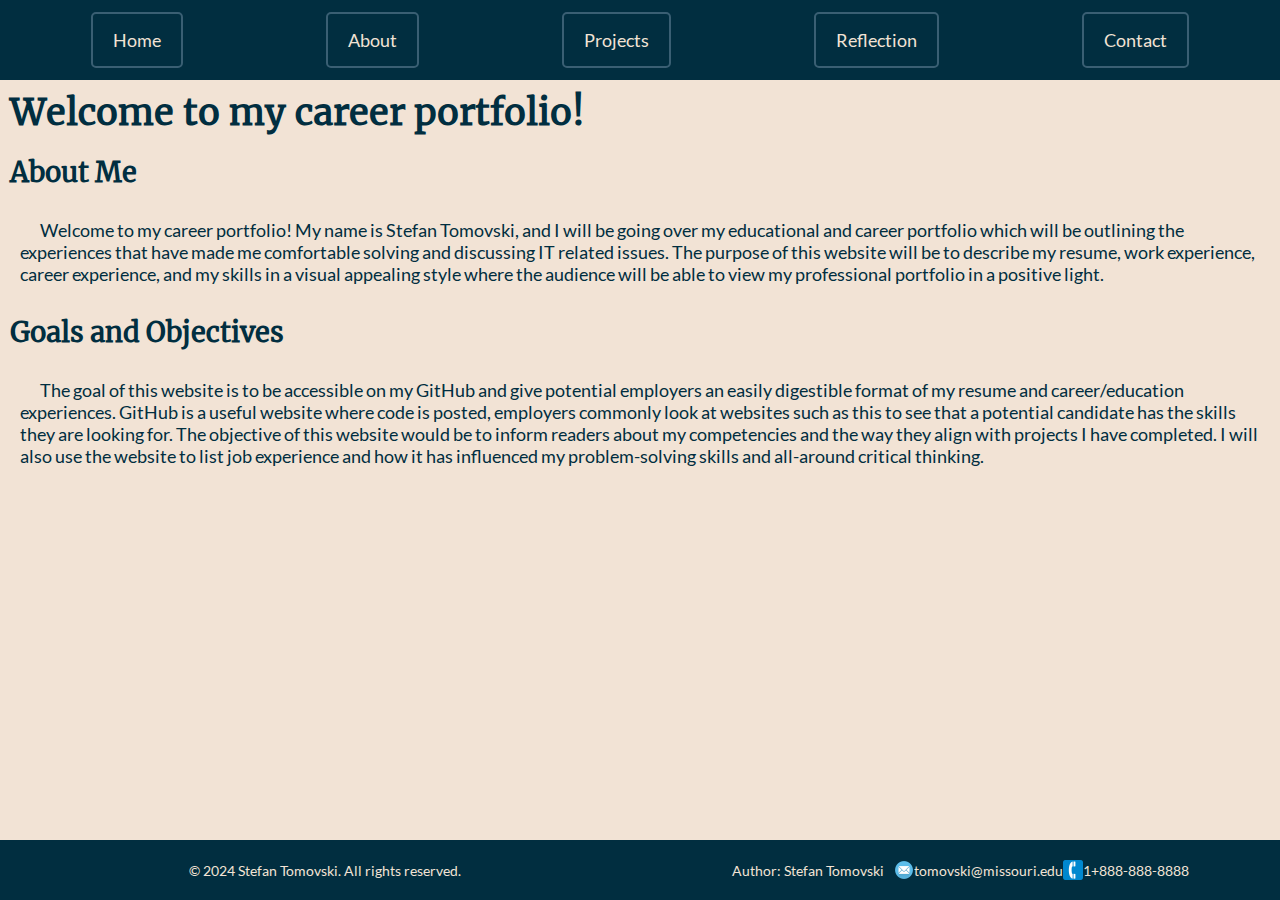
==== index.html @ 06b6467e "Added footer icons, favicon" ====
<!DOCTYPE html>

<html lang="en-US">

    <head>
        <!--
Title: Project 2 - Home Page

Use: For introduction to my professional portfolio.

Author: Stefan Tomovski

School/Term: University of Missouri 2024

Developed:3/9/2024

Tested: 3/9/2024
-->
        <link rel="stylesheet" href="style.css">
        <link rel="stylesheet" href="nav.css">
        <link rel="icon" href="favicon.png" type="image/png">
        <meta charset="utf-8">
        <meta name="viewport" content="width=device-width, initial-scale=1.0">
        <title>Home Page - Stefan's Career Portfolio</title>
    </head>


        <nav>
            <div class="hamburger">&#9776;</div>
            <ul>
                <li><a href="index.html">Home</a></li>
                <li><a href="about.html">About</a></li>
                <li class="dropdown">
                    <a href="projects.html">Projects</a>
                    <ul class="dropdowncontent">
                        <li><a href="#">Link 1</a></li>
                        <li><a href="#">Link 2</a></li>
                        <li><a href="#">Link 3</a></li>
                    </ul>
                </li>
                <li><a href="reflection.html">Reflection</a></li>
                <li><a href="contact.html">Contact</a></li>
            </ul>
        </nav>


            <h1>    Welcome to my career portfolio!</h1>


    <body>

        <div class="content-wrap">
        <h2>About Me</h2>

        <p>        Welcome to my career portfolio! My name is Stefan Tomovski, and I will be going over my
        educational and career portfolio which will be outlining the experiences that have made me
        comfortable solving and discussing IT related issues. The purpose of this website will be to describe my
        resume, work experience, career experience, and my skills in a visual appealing style where the
        audience will be able to view my professional portfolio in a positive light.</p>
        
        <h2> Goals and Objectives</h2>

        <p>    The goal of this website is to be accessible on my GitHub and give potential employers an easily digestible format of my resume and
        career/education experiences. GitHub is a useful website where code is posted, employers commonly
        look at websites such as this to see that a potential candidate has the skills they are looking for. The
        objective of this website would be to inform readers about my competencies and the way they align with
        projects I have completed. I will also use the website to list job experience and how it has influenced my
        problem-solving skills and all-around critical thinking.</p>

    </body>
    </div>
    <footer>
        <div class="footer-left">&copy; 2024 Stefan Tomovski. All rights reserved.</div>
        <div class="footer-contact">
            <div>Author: Stefan Tomovski</div>
            <img src="email-icon.png" alt="Email Icon" style="width:20px; height:auto;">
            <a href="mailto:tomovski@missouri.edu"> tomovski@missouri.edu</a>
            <img src="phone-icon.png" alt="Phone Icon" style="width:20px; height:auto;">
            <span> 1+888-888-8888</span> 
        </div>
    </footer>


</html>
---- style.css ----
/* FONTS */
@font-face {
  font-family: 'Lato';
  src: url('Lato-Regular.ttf') format('truetype'); 
}
/* Media Print */
@media print {
  html{
    margin: 1in;
  }
  body {
      font-family: 'Lato', serif;
      color: black; 
      margin: 1in;
  }
  h1, h2, h3, h4, h5, h6 {
      font-family: 'Merriweather'; 
      color: black; 
      margin: 1in;
  }
  header {
    font-family: 'Merriweather';
    color: black; 
    margin: 1in;
  }
  .navbar,nav, nav a, nav, li,nav ul li, img,.headercenter {
      display: none;
      color: black; 
  }
  nav{
    color: black; 
  }
  p {
      color: black; 
      margin: 1in;
  }
  ul, ol {
      color: black; 
  }
  blockquote {
      color: black; 
      margin: 1in;
  }
  footer {
      color: black; 
  }
  }

/* FONTS */
@font-face {
  font-family: 'Merriweather';
  src: url('Merriweather-Regular.ttf') format('truetype'); 
}
body {
  font-family: 'Lato', sans-serif;
}
header ,h1, h2,h3 {
  font-family: 'Merriweather', sans-serif;
}

/* HEADER */
header h1 {
  font-size: 36px; 
}
.headercenter {
  text-align: center;
  bottom: 0;
}
  h2 {
    padding: 10px;
}
  h1 {
    padding: 10px;
}
  h3 {
    text-align: center;
}

/* PARAGRAPH */
p:first-child {
    text-indent: 0;
}
p:first-child::first-letter {
  font-size: 200%;
  font-weight: bold;
}
p {
  text-indent: 20px;
  padding: 20px;
}

/* IMAGE */
img {
  width: 300px;
  height: auto;
}
.imgresize {
  width: 30%;
  height: auto;
  margin-left: 50px;
}
.imgshadow {
  box-shadow: 10px 10px 10px rgba(0, 0, 0, 0.5);
}

/* RESUME */
.resume-link {
    display: inline-block;
    background-color: #024959; 
    padding: 10px 20px;
    border: 1px solid #000000; 
    margin: 10px;
    color: black; 
    margin-top: auto;
    text-align: center;
    margin-top: 50px;
}

.author {
    text-transform: none;
}

/* MEDIA */

@media (max-width: 768px) {
  .container {
      flex-direction: column;
  }
  header, .header {
      font-size: 18px; 
    }
  img {
        max-width: 100%; 
        height: auto;
    }
  p, blockquote, ul, ol {
      padding: 0 10px; 
    }
  footer, .footer {
      font-size: 14px;
    }
}

@media (max-width: 320px) {
  #container {
    width:320px;
}
}
.flex-container {
  display: flex;
  align-items: center;
}
.flex-container img{
  margin: 10px;
  width: 30%;
  height: auto;
  margin-left: 50px;
}
body {
  margin: 0;
  padding: 0;
  background-color: #F2E3D5;
  color: #012E40;
}
a, a:link, a:visited, a:hover, a:active {
  color: #F2E3D5; 
  text-decoration: none; 
}
header h1, main h2 {
  color: #024959; 
}
main {
  width: 100%; 
  margin-left: auto;
  margin-right: auto;
}
.main-content {
  padding-bottom: 100px;
}
html, body {
  height: 100%;
  margin: 0;
  margin-top: auto;
  overflow-y: auto;
  bottom: 0;
  overflow: auto;
}
@media (min-width: 768px) { /* Tablet */
  .container {
    flex-direction: row;
    justify-content: space-between;
  }
}

/* Mobile */
@media (max-width: 390px) {
  body {
    font-size: 14px;
  }
  img {
    width: 100%;
  }
}

/* Tablet */
@media (min-width: 768px) and (max-width: 991px) {
  body {
    font-size: 16px;
  }
  img {
    width: 80%;
  }
}
/* Desktop */
@media (min-width: 768px) {
  body {
    font-size: 18px;
  }
  img {
    width: 60%;
  }
}

/* General Styles */
html, body {
  height: 100%;
  margin: 0;
  box-sizing: border-box;
}

body {
  display: flex;
  flex-direction: column;
  min-height: 100vh;
}

/* Footer Styles */
footer {
  display: flex;
  justify-content: space-between; /* Adjust alignment for three sections */
  align-items: center;
  padding: 10px;
  background-color: #012E40;
  color: #F2E3D5; 
  font-size: 0.9rem;
  position: absolute;
  left: 0;
  bottom: 0;
  width: 100%;
  height: 60px;
}

.footer-left, .footer-center, .footer-contact {
  flex: 1; /* Allows equal space distribution, can adjust as needed */
  display: flex;
  justify-content: center; /* Center content, adjust as needed */
  align-items: center;
}

.footer-contact div {
  margin: 0 10px; /* Adds horizontal spacing between contact info items */
}
---- nav.css ----
* {
    margin: 0;
    padding: 0;
    box-sizing: border-box;
}

nav {
    display: flex;
    justify-content: space-between;
    align-items: center;
    background-color: #012E40; 
    padding: 12px 20px;
    width: 100%;
}

nav ul {
    list-style: none;
    display: flex;
    width: 100%;
    justify-content: space-around; 
}

nav ul li {
    position: relative;
    border: 2px solid #3A5F73; 
    border-radius: 5px; 
}

nav a {
    display: block;
    padding: 15px 20px;
    color: #F2E3D5;
    text-decoration: none;
    transition: background 0.3s ease;
}

nav a:hover,
.dropdown:hover .dropbtn {
    background-color: #3A5F73;
}

.dropdowncontent {
    display: none;
    position: absolute;
    background-color: #012E40;
    min-width: 160px;
    box-shadow: 0px 8px 16px 0px rgba(0,0,0,0.2);
    z-index: 1;
}

.dropdowncontent a {
    color: #F2E3D5;
    padding: 12px 16px;
    text-decoration: none;
    display: block;
    text-align: left;
}

.dropdowncontent a:hover {
    background-color: #3A5F73;
}

.dropdown:hover .dropdowncontent {
    display: block;
}

/* Hamburger Menu */
.hamburger {
    display: none;
    cursor: pointer;
}

@media screen and (max-width: 768px) {
    .hamburger {
        display: block;
    }

    nav ul {
        flex-direction: column;
        display: none;
    }

    nav ul li {
        text-align: center;
        border: none;
    }

    .dropdowncontent {
        position: relative;
    }

    nav.active ul {
        display: flex;
    }
}
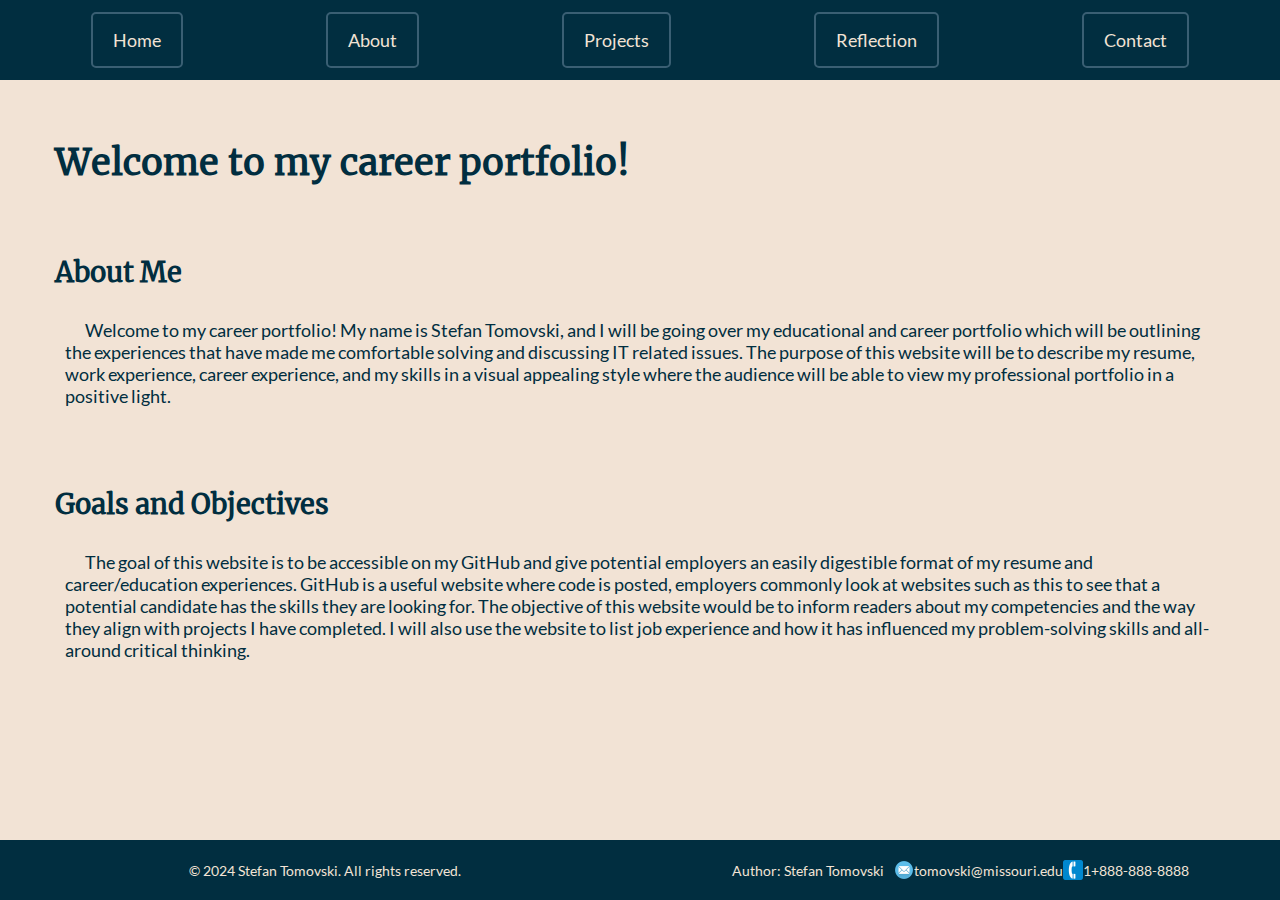
==== commit ef784e85: "Validated" ====
--- a/index.html
+++ b/index.html
@@ -47,7 +47,6 @@
             <h1>    Welcome to my career portfolio!</h1>
 
 
-    <body>
 
         <div class="content-wrap">
         <h2>About Me</h2>
@@ -67,7 +66,6 @@
         projects I have completed. I will also use the website to list job experience and how it has influenced my
         problem-solving skills and all-around critical thinking.</p>
 
-    </body>
     </div>
     <footer>
         <div class="footer-left">&copy; 2024 Stefan Tomovski. All rights reserved.</div>
--- a/style.css
+++ b/style.css
@@ -1,8 +1,13 @@
-/* FONTS */
 @font-face {
   font-family: 'Lato';
   src: url('Lato-Regular.ttf') format('truetype'); 
 }
+
+@font-face {
+  font-family: 'Merriweather';
+  src: url('Merriweather-Regular.ttf') format('truetype'); 
+}
+
 /* Media Print */
 @media print {
   html{
@@ -23,7 +28,7 @@
     color: black; 
     margin: 1in;
   }
-  .navbar,nav, nav a, nav, li,nav ul li, img,.headercenter {
+  .navbar,nav, nav a, nav, li,nav ul li, img,.headercenter, video,source {
       display: none;
       color: black; 
   }
@@ -46,11 +51,6 @@
   }
   }
 
-/* FONTS */
-@font-face {
-  font-family: 'Merriweather';
-  src: url('Merriweather-Regular.ttf') format('truetype'); 
-}
 body {
   font-family: 'Lato', sans-serif;
 }
@@ -60,7 +60,8 @@
 
 /* HEADER */
 header h1 {
-  font-size: 36px; 
+  font-size: 36px;
+
 }
 .headercenter {
   text-align: center;
@@ -68,12 +69,21 @@
 }
   h2 {
     padding: 10px;
+    margin-top: 50px; 
+    margin-left:5vh;
+    margin-right:5vh;
 }
   h1 {
     padding: 10px;
+    margin-top: 50px; 
+    margin-left:5vh;
+    margin-right:5vh;
 }
   h3 {
     text-align: center;
+    margin-left:5vh;
+    margin-right:5vh;
+    
 }
 
 /* PARAGRAPH */
@@ -87,12 +97,26 @@
 p {
   text-indent: 20px;
   padding: 20px;
-}
-
+  margin-left:5vh;
+  margin-right:5vh;
+}
+source {
+  width: 300px;
+  height: auto;
+
+}
+video {
+  width: 450px;
+  height: auto;
+  margin: 20px;
+  margin-left:5vh;
+  margin-right:5vh;
+}
 /* IMAGE */
 img {
   width: 300px;
   height: auto;
+
 }
 .imgresize {
   width: 30%;
@@ -232,12 +256,13 @@
   display: flex;
   flex-direction: column;
   min-height: 100vh;
+
 }
 
 /* Footer Styles */
 footer {
   display: flex;
-  justify-content: space-between; /* Adjust alignment for three sections */
+  justify-content: space-between; 
   align-items: center;
   padding: 10px;
   background-color: #012E40;
@@ -248,15 +273,140 @@
   bottom: 0;
   width: 100%;
   height: 60px;
+
 }
 
 .footer-left, .footer-center, .footer-contact {
-  flex: 1; /* Allows equal space distribution, can adjust as needed */
-  display: flex;
-  justify-content: center; /* Center content, adjust as needed */
+  flex: 1;
+  display: flex;
+  justify-content: center;
   align-items: center;
 }
 
 .footer-contact div {
-  margin: 0 10px; /* Adds horizontal spacing between contact info items */
+  margin: 0 10px;
+}
+.footer-contact img {
+  transition: transform 0.3s ease;
+}
+
+.footer-contact img:hover {
+  transform: scale(1.1);
+}
+
+/* CONTACT */
+.contact-info {
+  font-family: Arial, sans-serif; 
+  line-height: 1.6; 
+  color: #3A5F73; 
+  background-color: #012E40; 
+  padding-left: 75px;
+  padding-right: 50px;
+  padding-top: 30px;
+  border-radius: 8px; 
+  width: auto; 
+  max-width: 400px; 
+  margin: 0; 
+  box-shadow: 0 2px 4px rgba(0,0,0,0.1); 
+}
+
+.contact-info a {
+  color: #F2E3D5; 
+  text-decoration: none; 
+}
+
+.contact-info a:hover {
+  text-decoration: underline; 
+}
+
+.form-container {
+  display: flex;
+  justify-content: center; 
+  margin-top: 10vh;
+
+}
+/*FORM*/
+.form-row {
+  display: flex;
+  margin-bottom: 20px;
+  justify-content: space-between;
+
+}
+.form-row label {
+  flex: 1;
+  margin-right: 10px;
+}
+.form-row label:last-child {
+  margin-right: 0;
+}
+input[type="text"],
+input[type="email"],
+textarea {
+  width: 100%;
+  padding: 8px;
+  box-sizing: border-box;
+}
+
+textarea {
+  height: 100px;
+  resize: vertical;
+}
+
+button {
+  padding: 10px 20px;
+  cursor: pointer;
+  display: block;
+  margin: 0 auto;
+  color: #F2E3D5; 
+  background-color: #012E40; 
+}
+
+.projects-container {
+  display: flex;
+  flex-wrap: wrap;
+  justify-content: space-around;
+  padding: 20px 0;
+  margin-bottom: 10vh;
+}
+
+.project-item {
+  display: flex;
+  align-items: center; 
+  margin: 10px;
+  flex-basis: 100%; 
+}
+
+.project-item img {
+  width: 40%;
+  height: auto;
+  margin-right: 20px;
+}
+
+.project-item p {
+  flex: 1; 
+  text-align: justify;
+}
+
+@media (min-width: 768px) {
+  .project-item {
+      flex-basis: 48%;
+  }
+
+  .project-item {
+      flex-direction: row; 
+      align-items: center; 
+      flex-basis: 48%; 
+  }
+
+  .project-item img {
+      width: 40%; 
+      height: auto;
+      margin-right: 20px;
+      margin-bottom: 0; 
+  }
+
+  .project-item p {
+      text-align: justify;
+      padding: 0;
+  }
 }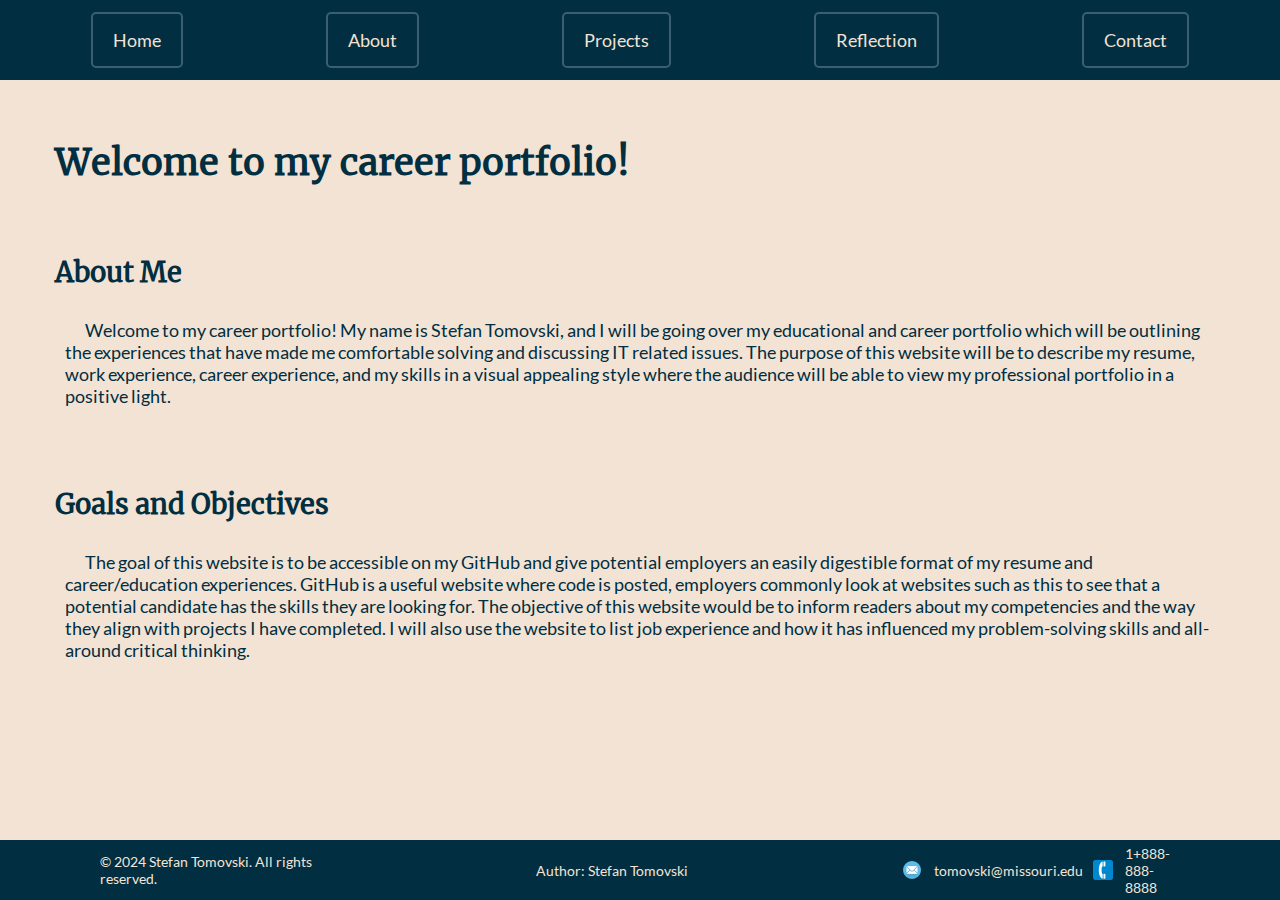
==== commit b5b47092: "Fixed Footer" ====
--- a/index.html
+++ b/index.html
@@ -69,10 +69,10 @@
     </div>
     <footer>
         <div class="footer-left">&copy; 2024 Stefan Tomovski. All rights reserved.</div>
+        <div class="footer-center">Author: Stefan Tomovski</div>
         <div class="footer-contact">
-            <div>Author: Stefan Tomovski</div>
             <img src="email-icon.png" alt="Email Icon" style="width:20px; height:auto;">
-            <a href="mailto:tomovski@missouri.edu"> tomovski@missouri.edu</a>
+            <a href="mailto:tomovski@missouri.edu">tomovski@missouri.edu</a>
             <img src="phone-icon.png" alt="Phone Icon" style="width:20px; height:auto;">
             <span> 1+888-888-8888</span> 
         </div>
--- a/style.css
+++ b/style.css
@@ -112,6 +112,12 @@
   margin-left:5vh;
   margin-right:5vh;
 }
+blockquote {
+  justify-content: center;
+  text-align:center;
+  margin-top: 10vh;
+}
+
 /* IMAGE */
 img {
   width: 300px;
@@ -262,18 +268,17 @@
 /* Footer Styles */
 footer {
   display: flex;
-  justify-content: space-between; 
+  justify-content: space-between;
   align-items: center;
   padding: 10px;
   background-color: #012E40;
-  color: #F2E3D5; 
+  color: #F2E3D5;
   font-size: 0.9rem;
   position: absolute;
   left: 0;
   bottom: 0;
   width: 100%;
   height: 60px;
-
 }
 
 .footer-left, .footer-center, .footer-contact {
@@ -281,13 +286,29 @@
   display: flex;
   justify-content: center;
   align-items: center;
-}
-
-.footer-contact div {
-  margin: 0 10px;
-}
+  margin-left: 10vh;
+  margin-right: 10vh;
+}
+
+.footer-left {
+  justify-content: flex-start;
+}
+
+.footer-center {
+  justify-content: center;
+}
+
+.footer-contact {
+  justify-content: flex-end;
+}
+
+.footer-contact div, .footer-contact a, .footer-contact span {
+  margin: 0 10px; /* Consistent spacing between contact items */
+}
+
 .footer-contact img {
   transition: transform 0.3s ease;
+  margin-right:2px;
 }
 
 .footer-contact img:hover {
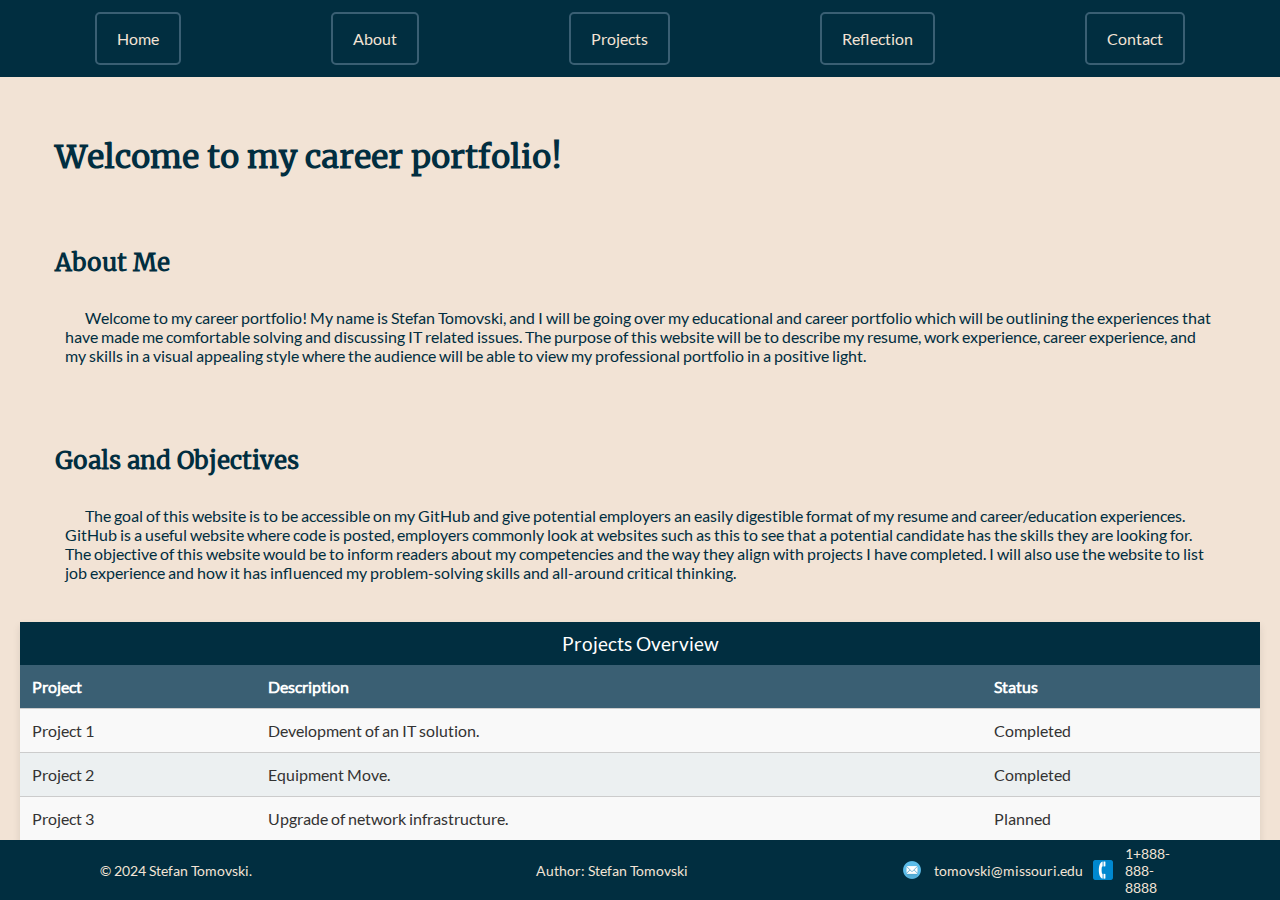
==== commit fc66689b: "Fixed Page Responsiveness, Added Table, Added Contact Form" ====
--- a/index.html
+++ b/index.html
@@ -33,9 +33,10 @@
                 <li class="dropdown">
                     <a href="projects.html">Projects</a>
                     <ul class="dropdowncontent">
-                        <li><a href="#">Link 1</a></li>
-                        <li><a href="#">Link 2</a></li>
-                        <li><a href="#">Link 3</a></li>
+                        <li><a href="#project1">Project 1</a></li>
+                        <li><a href="#project2">Project 2</a></li>
+                        <li><a href="#project3">Project 3</a></li>
+                        <li><a href="#project4">Project 4</a></li>
                     </ul>
                 </li>
                 <li><a href="reflection.html">Reflection</a></li>
@@ -48,7 +49,7 @@
 
 
 
-        <div class="content-wrap">
+
         <h2>About Me</h2>
 
         <p>        Welcome to my career portfolio! My name is Stefan Tomovski, and I will be going over my
@@ -65,10 +66,41 @@
         objective of this website would be to inform readers about my competencies and the way they align with
         projects I have completed. I will also use the website to list job experience and how it has influenced my
         problem-solving skills and all-around critical thinking.</p>
+        <div class="table-container">
+            <figure>
+                <figcaption>Projects Overview</figcaption>
+                <table>
+                    <thead>
+                        <tr>
+                            <th>Project</th>
+                            <th>Description</th>
+                            <th>Status</th>
+                        </tr>
+                    </thead>
+                    <tbody>
+                        <tr>
+                            <td>Project 1</td>
+                            <td>Development of an IT solution.</td>
+                            <td>Completed</td>
+                        </tr>
+                        <tr>
+                            <td>Project 2</td>
+                            <td>Equipment Move.</td>
+                            <td>Completed</td>
+                        </tr>
+                        <tr>
+                            <td>Project 3</td>
+                            <td>Upgrade of network infrastructure.</td>
+                            <td>Planned</td>
+                        </tr>
 
-    </div>
+                    </tbody>
+                </table>
+            </figure>
+        </div>
+
     <footer>
-        <div class="footer-left">&copy; 2024 Stefan Tomovski. All rights reserved.</div>
+        <div class="footer-left">&copy; 2024 Stefan Tomovski.</div>
         <div class="footer-center">Author: Stefan Tomovski</div>
         <div class="footer-contact">
             <img src="email-icon.png" alt="Email Icon" style="width:20px; height:auto;">
--- a/style.css
+++ b/style.css
@@ -106,7 +106,7 @@
 
 }
 video {
-  width: 450px;
+  width: 30vh;
   height: auto;
   margin: 20px;
   margin-left:5vh;
@@ -169,13 +169,66 @@
   footer, .footer {
       font-size: 14px;
     }
+    .headshot, video {
+      width: 60%;
+      max-height: 100px;
+  }
+  .contact-info {
+    width: 50%; 
+  }
+ .footer-contact {
+    flex-direction: column;
+    align-items: start;  
+    text-align: left;    
+    margin-bottom: 10px; 
+}
+
+.footer-contact img, .footer-contact a, .footer-contact span {
+    margin-right: 0;   
+    margin-bottom: 5px;    
+}
+
+.footer-contact {
+    align-items: center;   
+}
+.footer-contact img{
+  display:none;
+}
+
+    
 }
 
 @media (max-width: 320px) {
   #container {
     width:320px;
-}
-}
+  }
+  .headshot, video {
+      width: 90%; 
+      max-height: 100px; 
+  }
+  .contact-info {
+    width: 50%; 
+  }
+  .footer-left, .footer-center, .footer-contact {
+    flex-direction: column;
+    text-align: left;     
+    margin-bottom: 10px;   
+}
+.footer-contact img{
+  display:none;
+}
+
+.footer-contact img, .footer-contact a, .footer-contact span {
+    margin-right: 0;       
+
+}
+
+.footer-contact {
+    align-items: center;   
+}
+
+}
+
 .flex-container {
   display: flex;
   align-items: center;
@@ -215,13 +268,16 @@
   bottom: 0;
   overflow: auto;
 }
+
 @media (min-width: 768px) { /* Tablet */
   .container {
     flex-direction: row;
     justify-content: space-between;
   }
 }
-
+html {
+  scroll-behavior: smooth;
+}
 /* Mobile */
 @media (max-width: 390px) {
   body {
@@ -230,32 +286,38 @@
   img {
     width: 100%;
   }
-}
-
-/* Tablet */
-@media (min-width: 768px) and (max-width: 991px) {
-  body {
-    font-size: 16px;
-  }
-  img {
-    width: 80%;
-  }
-}
-/* Desktop */
-@media (min-width: 768px) {
-  body {
-    font-size: 18px;
-  }
-  img {
-    width: 60%;
-  }
-}
+
+  footer {
+    flex-direction: column; 
+    text-align: center; 
+    font-size: 12;
+    width: 100%; 
+    height: auto;
+  }
+
+  .footer-left, .footer-center, .footer-contact {
+    flex: none; 
+    width: 100%; 
+    height: auto;
+
+  }
+  .main-content{
+    margin-bottom: 10vh;
+  }
+  
+
+}
+
+
+
 
 /* General Styles */
 html, body {
   height: 100%;
   margin: 0;
   box-sizing: border-box;
+  overflow-y: auto;
+  overflow-x: auto;
 }
 
 body {
@@ -303,7 +365,7 @@
 }
 
 .footer-contact div, .footer-contact a, .footer-contact span {
-  margin: 0 10px; /* Consistent spacing between contact items */
+  margin: 0 10px; 
 }
 
 .footer-contact img {
@@ -342,35 +404,47 @@
 
 .form-container {
   display: flex;
-  justify-content: center; 
-  margin-top: 10vh;
-
-}
-/*FORM*/
+  flex-direction: column;
+  align-items: center;
+  margin-top: 10vh; 
+  margin-bottom: 10vh; 
+  flex-grow: 1; 
+  width: 100%; 
+}
+
+/* General Form Styles */
 .form-row {
   display: flex;
-  margin-bottom: 20px;
+  flex-wrap: wrap;
   justify-content: space-between;
-
-}
-.form-row label {
-  flex: 1;
-  margin-right: 10px;
-}
-.form-row label:last-child {
-  margin-right: 0;
-}
+  width: 100%;
+  flex-grow:1;
+
+}
+
+.form-field {
+  flex: 1 1 48%;
+  padding: 10px; 
+  margin-bottom: 20px; 
+}
+
+.form-field label {
+  display: block;
+}
+
 input[type="text"],
 input[type="email"],
 textarea {
   width: 100%;
-  padding: 8px;
-  box-sizing: border-box;
+  padding: 8px; 
+  margin: 5px 0; 
+  box-sizing: border-box; 
 }
 
 textarea {
   height: 100px;
-  resize: vertical;
+  resize: none;
+  
 }
 
 button {
@@ -392,9 +466,10 @@
 
 .project-item {
   display: flex;
-  align-items: center; 
-  margin: 10px;
-  flex-basis: 100%; 
+  align-items: center;
+  justify-content: flex-start;
+  width: 48%; 
+  margin-bottom: 20px;
 }
 
 .project-item img {
@@ -407,20 +482,29 @@
   flex: 1; 
   text-align: justify;
 }
-
-@media (min-width: 768px) {
+.content-wrap {
+  width: 100%;   
+  padding: 10px;  
+  box-sizing: border-box; 
+  overflow: hidden; 
+}
+
+
+
+@media (max-width: 768px) {
   .project-item {
       flex-basis: 48%;
+
   }
 
   .project-item {
-      flex-direction: row; 
+      flex-direction: column; 
       align-items: center; 
       flex-basis: 48%; 
   }
 
   .project-item img {
-      width: 40%; 
+      width: 100%; 
       height: auto;
       margin-right: 20px;
       margin-bottom: 0; 
@@ -429,5 +513,162 @@
   .project-item p {
       text-align: justify;
       padding: 0;
-  }
+
+  }
+}
+
+@media (max-width: 368px) {
+  .project-item {
+      flex-basis: 48%;
+      flex: 1; 
+  }
+
+  .project-item {
+      flex-direction: column; 
+      align-items: center; 
+      flex-basis: 48%; 
+      flex: 1; 
+  }
+
+  .project-item img {
+      width: 100%; 
+      height: auto;
+      margin-right: 20px;
+      margin-bottom: 0; 
+  }
+
+  .project-item p {
+      text-align: justify;
+      padding: 0;
+      flex: 1; 
+  }
+  .content-wrap {
+    width: 100%;
+    height: auto;
+  }
+  thead {
+    display: none;
+}
+
+tbody, td, tr {
+    display: block;
+    width: 100%;
+    
+}
+
+tr {
+    margin-bottom: 15px;
+}
+
+td {
+    text-align: right;
+    padding-left: 50%;
+    text-align: right;
+    position: relative;
+}
+
+td:before {
+    content: attr(data-label);
+    position: absolute;
+    left: 10px;
+    width: 45%;
+    padding-right: 10px;
+    white-space: nowrap;
+    text-align: left;
+    font-weight: bold;
+    
+}
+.table-container {
+  overflow: auto;
+  margin-bottom: 10vh;
+}
+}
+
+.table-container {
+  overflow-x: auto;
+  margin: 20px;
+  box-shadow: 0 4px 8px rgba(0,0,0,0.1);
+}
+.table-container {
+  overflow: auto;
+}
+table {
+  width: 100%;
+  border-collapse: collapse;
+  border-spacing: 0;
+  font-family: 'Lato', sans-serif;
+  color: #333;
+  margin-bottom: 10vh;
+}
+
+th, td {
+  text-align: left;
+  padding: 12px;
+  border-bottom: 1px solid #ccc;
+}
+
+thead {
+  background-color: #3A5F73;
+  color: #ffffff;
+}
+
+tbody tr:nth-child(odd) {
+  background-color: #f9f9f9;
+}
+
+tbody tr:nth-child(even) {
+  background-color: #ecf0f1;
+}
+
+tbody tr:hover {
+  background-color: #bdc3c7;
+  cursor: pointer;
+  transition: background-color 0.3s ease;
+}
+
+figcaption {
+  padding: 10px;
+  background-color: #012E40;
+  color: white;
+  text-align: center;
+  font-size: 1.2em;
+}
+
+@media (max-width: 768px) {
+  thead {
+      display: none;
+  }
+
+  tbody, td, tr {
+      display: block;
+      width: 100%;
+      
+  }
+
+  tr {
+      margin-bottom: 15px;
+  }
+
+  td {
+      text-align: right;
+      padding-left: 50%;
+      text-align: right;
+      position: relative;
+  }
+
+  td:before {
+      content: attr(data-label);
+      position: absolute;
+      left: 10px;
+      width: 45%;
+      padding-right: 10px;
+      text-align: left;
+      font-weight: bold;
+      
+  }
+  .table-container {
+    overflow: auto;
+
+  }
+
 }--- a/nav.css
+++ b/nav.css
@@ -72,25 +72,26 @@
 }
 
 @media screen and (max-width: 768px) {
-    .hamburger {
-        display: block;
+    nav {
+        padding: 0.5rem 1rem;  /* Reduce padding */
     }
 
-    nav ul {
-        flex-direction: column;
-        display: none;
+    nav a {
+        font-size: 14px;  /* Reduce font size */
     }
 
     nav ul li {
-        text-align: center;
-        border: none;
+        margin: 0 5px;  /* Reduce margin between links */
     }
 
-    .dropdowncontent {
-        position: relative;
+    .hamburger {
+        display: block;
+        cursor: pointer;
     }
 
     nav.active ul {
         display: flex;
+        flex-direction: column;  /* Stack the links if displayed */
+        width: 100%;  /* Full width for easier touch */
     }
 }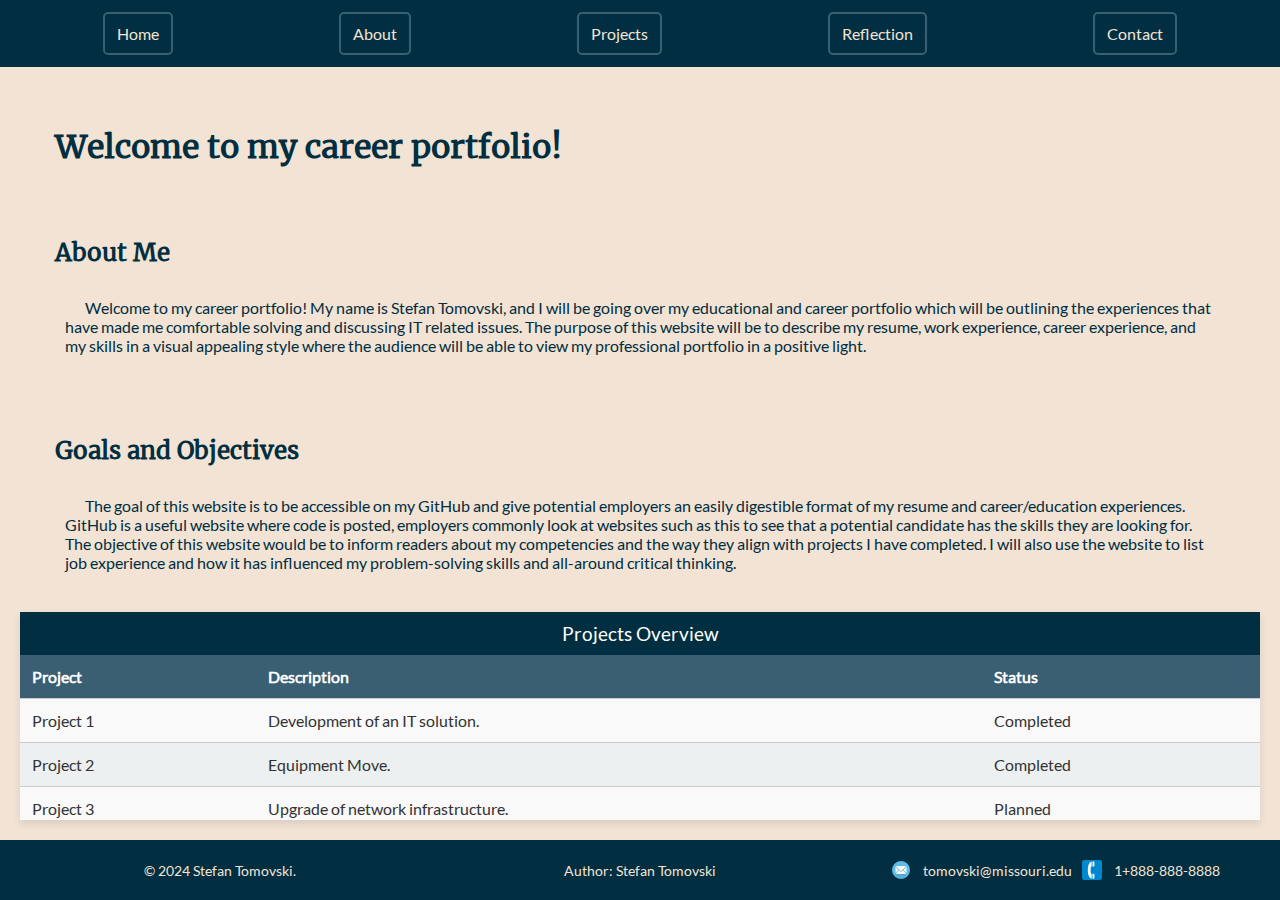
==== commit 09aed373: "Fixed Media Queries on Nav bar" ====
--- a/index.html
+++ b/index.html
@@ -43,7 +43,7 @@
                 <li><a href="contact.html">Contact</a></li>
             </ul>
         </nav>
-
+        <body>
 
             <h1>    Welcome to my career portfolio!</h1>
 
@@ -98,7 +98,7 @@
                 </table>
             </figure>
         </div>
-
+    </body>
     <footer>
         <div class="footer-left">&copy; 2024 Stefan Tomovski.</div>
         <div class="footer-center">Author: Stefan Tomovski</div>
--- a/style.css
+++ b/style.css
@@ -148,6 +148,429 @@
 
 .author {
     text-transform: none;
+}
+
+.flex-container {
+  display: flex;
+  align-items: center;
+}
+.flex-container img{
+  margin: 10px;
+  width: 30%;
+  height: auto;
+  margin-left: 50px;
+}
+body {
+  margin: 0;
+  padding: 0;
+  background-color: #F2E3D5;
+  color: #012E40;
+  display:flex;
+  flex-direction: column;
+}
+a, a:link, a:visited, a:hover, a:active {
+  color: #F2E3D5; 
+  text-decoration: none; 
+}
+header h1, main h2 {
+  color: #024959; 
+}
+main {
+  width: 100%; 
+  margin-left: auto;
+  margin-right: auto;
+  flex: 1 0 auto;
+}
+
+.main-content {
+  padding-bottom: 100px;
+}
+
+html, body {
+  height: 100%;
+  margin: 0;
+  margin-top: auto;
+  overflow-y: auto;
+  bottom: 0;
+  overflow: auto;
+}
+
+
+
+
+/* General Styles */
+html, body {
+  height: 100%;
+  margin: 0;
+  box-sizing: border-box;
+  overflow-y: auto;
+  overflow-x: auto;
+}
+
+body {
+  display: flex;
+  flex-direction: column;
+  min-height: 100vh;
+
+}
+
+/* Footer Styles */
+footer {
+  display: flex;
+  justify-content: space-between;
+  align-items: center;
+  padding: 10px;
+  background-color: #012E40;
+  color: #F2E3D5;
+  font-size: 0.9rem;
+  position: relative;
+  width: 100%;
+  height: 60px;
+  flex-shrink: 0;
+}
+
+.footer-left, .footer-center, .footer-contact {
+  flex: 1;
+  display: flex;
+  justify-content: center;
+  align-items: center;
+}
+
+.footer-contact div, .footer-contact a, .footer-contact span {
+  margin: 0 10px; 
+}
+
+.footer-contact img {
+  transition: transform 0.3s ease;
+  margin-right:2px;
+}
+
+.footer-contact img:hover {
+  transform: scale(1.1);
+}
+
+/* CONTACT */
+.contact-info {
+  font-family: Arial, sans-serif; 
+  line-height: 1.6; 
+  color: #3A5F73; 
+  background-color: #012E40; 
+  padding-left: 75px;
+  padding-right: 50px;
+  padding-top: 30px;
+  border-radius: 8px; 
+  width: auto; 
+  max-width: 400px; 
+  margin: 0; 
+  box-shadow: 0 2px 4px rgba(0,0,0,0.1); 
+}
+
+.contact-info a {
+  color: #F2E3D5; 
+  text-decoration: none; 
+}
+
+.contact-info a:hover {
+  text-decoration: underline; 
+}
+
+.form-container {
+  display: flex;
+  flex-direction: column;
+  align-items: center;
+  margin-top: 10vh; 
+  margin-bottom: 10vh; 
+  flex-grow: 1; 
+  width: 100%; 
+}
+
+/* General Form Styles */
+.form-row {
+  display: flex;
+  flex-wrap: wrap;
+  justify-content: space-between;
+  width: 100%;
+  flex-grow:1;
+
+}
+
+.form-field {
+  flex: 1 1 48%;
+  padding: 10px; 
+  margin-bottom: 20px; 
+}
+
+.form-field label {
+  display: block;
+}
+
+input[type="text"],
+input[type="email"],
+textarea {
+  width: 100%;
+  padding: 8px; 
+  margin: 5px 0; 
+  box-sizing: border-box; 
+}
+
+textarea {
+  height: 100px;
+  resize: none;
+  
+}
+
+button {
+  padding: 10px 20px;
+  cursor: pointer;
+  display: block;
+  margin: 0 auto;
+  color: #F2E3D5; 
+  background-color: #012E40; 
+}
+
+.projects-container {
+  display: flex;
+  flex-wrap: wrap;
+  justify-content: space-around;
+  padding: 20px 0;
+  margin-bottom: 10vh;
+}
+
+.project-item {
+  display: flex;
+  align-items: center;
+  justify-content: flex-start;
+  width: 48%; 
+  margin-bottom: 20px;
+}
+
+.project-item img {
+  width: 40%;
+  height: auto;
+  margin-right: 20px;
+}
+
+.project-item p {
+  flex: 1; 
+  text-align: justify;
+}
+.content-wrap {
+  width: 100%;   
+  padding: 10px;  
+  box-sizing: border-box; 
+  overflow: hidden; 
+}
+
+.table-container {
+  overflow-x: auto;
+  margin: 20px;
+  box-shadow: 0 4px 8px rgba(0,0,0,0.1);
+}
+.table-container {
+  overflow: auto;
+}
+table {
+  width: 100%;
+  border-collapse: collapse;
+  border-spacing: 0;
+  font-family: 'Lato', sans-serif;
+  color: #333;
+  margin-bottom: 10vh;
+}
+
+th, td {
+  text-align: left;
+  padding: 12px;
+  border-bottom: 1px solid #ccc;
+}
+
+thead {
+  background-color: #3A5F73;
+  color: #ffffff;
+}
+
+tbody tr:nth-child(odd) {
+  background-color: #f9f9f9;
+}
+
+tbody tr:nth-child(even) {
+  background-color: #ecf0f1;
+}
+
+tbody tr:hover {
+  background-color: #bdc3c7;
+  cursor: pointer;
+  transition: background-color 0.3s ease;
+}
+
+figcaption {
+  padding: 10px;
+  background-color: #012E40;
+  color: white;
+  text-align: center;
+  font-size: 1.2em;
+}
+
+html {
+  scroll-behavior: smooth;
+}
+
+/* Mobile */
+
+@media (max-width: 768px) {
+  .project-item {
+      flex-basis: 48%;
+
+  }
+  .container {
+    flex-direction: row;
+    justify-content: space-between;
+  }
+
+  .project-item {
+      flex-direction: column; 
+      align-items: center; 
+      flex-basis: 48%; 
+  }
+
+  .project-item img {
+      width: 100%; 
+      height: auto;
+      margin-right: 20px;
+      margin-bottom: 0; 
+  }
+
+  .project-item p {
+      text-align: justify;
+      padding: 0;
+
+  }
+
+
+  tbody, td, tr {
+      display: block;
+      width: 100%;
+      
+  }
+
+  tr {
+      margin-bottom: 15px;
+  }
+
+  td {
+      text-align: right;
+      padding-left: 50%;
+      text-align: right;
+      position: relative;
+  }
+
+  td:before {
+      content: attr(data-label);
+      position: absolute;
+      left: 10px;
+      width: 45%;
+      padding-right: 10px;
+      text-align: left;
+      font-weight: bold;
+      
+  }
+  .table-container {
+    overflow: auto;
+
+  }
+
+}
+
+@media (max-width: 390px) {
+  body {
+    font-size: 14px;
+  }
+  img {
+    width: 100%;
+  }
+
+  footer {
+    flex-direction: column; 
+    text-align: center; 
+    font-size: 12px;
+    width: 100%; 
+    height: auto;
+  }
+
+  .footer-left, .footer-center, .footer-contact {
+    flex: none; 
+    width: 100%; 
+    height: auto;
+
+  }
+  .main-content{
+    margin-bottom: 10vh;
+  }
+  
+
+}
+@media (max-width: 368px) {
+  .project-item {
+      flex-basis: 48%;
+      flex: 1; 
+  }
+
+  .project-item {
+      flex-direction: column; 
+      align-items: center; 
+      flex-basis: 48%; 
+      flex: 1; 
+  }
+
+  .project-item img {
+      width: 100%; 
+      height: auto;
+      margin-right: 20px;
+      margin-bottom: 0; 
+  }
+
+  .project-item p {
+      text-align: justify;
+      padding: 0;
+      flex: 1; 
+  }
+  .content-wrap {
+    width: 100%;
+    height: auto;
+  }
+
+
+  tbody, td, tr {
+    width: 100%;
+    
+  }
+
+  tr {
+    margin-bottom: 15px;
+  }
+
+  td {
+    text-align: right;
+    padding-left: 50%;
+    text-align: right;
+    position: relative;
+}
+
+  td:before {
+    content: attr(data-label);
+    position: absolute;
+    left: 10px;
+    width: 45%;
+    padding-right: 10px;
+    white-space: nowrap;
+    text-align: left;
+    font-weight: bold;
+    
+  }
+  .table-container {
+    overflow: auto;
+    margin-bottom: 10vh;
+  }
 }
 
 /* MEDIA */
@@ -194,8 +617,6 @@
 .footer-contact img{
   display:none;
 }
-
-    
 }
 
 @media (max-width: 320px) {
@@ -213,10 +634,10 @@
     flex-direction: column;
     text-align: left;     
     margin-bottom: 10px;   
-}
-.footer-contact img{
+  }
+  .footer-contact img{
   display:none;
-}
+  }
 
 .footer-contact img, .footer-contact a, .footer-contact span {
     margin-right: 0;       
@@ -226,449 +647,4 @@
 .footer-contact {
     align-items: center;   
 }
-
-}
-
-.flex-container {
-  display: flex;
-  align-items: center;
-}
-.flex-container img{
-  margin: 10px;
-  width: 30%;
-  height: auto;
-  margin-left: 50px;
-}
-body {
-  margin: 0;
-  padding: 0;
-  background-color: #F2E3D5;
-  color: #012E40;
-}
-a, a:link, a:visited, a:hover, a:active {
-  color: #F2E3D5; 
-  text-decoration: none; 
-}
-header h1, main h2 {
-  color: #024959; 
-}
-main {
-  width: 100%; 
-  margin-left: auto;
-  margin-right: auto;
-}
-.main-content {
-  padding-bottom: 100px;
-}
-html, body {
-  height: 100%;
-  margin: 0;
-  margin-top: auto;
-  overflow-y: auto;
-  bottom: 0;
-  overflow: auto;
-}
-
-@media (min-width: 768px) { /* Tablet */
-  .container {
-    flex-direction: row;
-    justify-content: space-between;
-  }
-}
-html {
-  scroll-behavior: smooth;
-}
-/* Mobile */
-@media (max-width: 390px) {
-  body {
-    font-size: 14px;
-  }
-  img {
-    width: 100%;
-  }
-
-  footer {
-    flex-direction: column; 
-    text-align: center; 
-    font-size: 12;
-    width: 100%; 
-    height: auto;
-  }
-
-  .footer-left, .footer-center, .footer-contact {
-    flex: none; 
-    width: 100%; 
-    height: auto;
-
-  }
-  .main-content{
-    margin-bottom: 10vh;
-  }
-  
-
-}
-
-
-
-
-/* General Styles */
-html, body {
-  height: 100%;
-  margin: 0;
-  box-sizing: border-box;
-  overflow-y: auto;
-  overflow-x: auto;
-}
-
-body {
-  display: flex;
-  flex-direction: column;
-  min-height: 100vh;
-
-}
-
-/* Footer Styles */
-footer {
-  display: flex;
-  justify-content: space-between;
-  align-items: center;
-  padding: 10px;
-  background-color: #012E40;
-  color: #F2E3D5;
-  font-size: 0.9rem;
-  position: absolute;
-  left: 0;
-  bottom: 0;
-  width: 100%;
-  height: 60px;
-}
-
-.footer-left, .footer-center, .footer-contact {
-  flex: 1;
-  display: flex;
-  justify-content: center;
-  align-items: center;
-  margin-left: 10vh;
-  margin-right: 10vh;
-}
-
-.footer-left {
-  justify-content: flex-start;
-}
-
-.footer-center {
-  justify-content: center;
-}
-
-.footer-contact {
-  justify-content: flex-end;
-}
-
-.footer-contact div, .footer-contact a, .footer-contact span {
-  margin: 0 10px; 
-}
-
-.footer-contact img {
-  transition: transform 0.3s ease;
-  margin-right:2px;
-}
-
-.footer-contact img:hover {
-  transform: scale(1.1);
-}
-
-/* CONTACT */
-.contact-info {
-  font-family: Arial, sans-serif; 
-  line-height: 1.6; 
-  color: #3A5F73; 
-  background-color: #012E40; 
-  padding-left: 75px;
-  padding-right: 50px;
-  padding-top: 30px;
-  border-radius: 8px; 
-  width: auto; 
-  max-width: 400px; 
-  margin: 0; 
-  box-shadow: 0 2px 4px rgba(0,0,0,0.1); 
-}
-
-.contact-info a {
-  color: #F2E3D5; 
-  text-decoration: none; 
-}
-
-.contact-info a:hover {
-  text-decoration: underline; 
-}
-
-.form-container {
-  display: flex;
-  flex-direction: column;
-  align-items: center;
-  margin-top: 10vh; 
-  margin-bottom: 10vh; 
-  flex-grow: 1; 
-  width: 100%; 
-}
-
-/* General Form Styles */
-.form-row {
-  display: flex;
-  flex-wrap: wrap;
-  justify-content: space-between;
-  width: 100%;
-  flex-grow:1;
-
-}
-
-.form-field {
-  flex: 1 1 48%;
-  padding: 10px; 
-  margin-bottom: 20px; 
-}
-
-.form-field label {
-  display: block;
-}
-
-input[type="text"],
-input[type="email"],
-textarea {
-  width: 100%;
-  padding: 8px; 
-  margin: 5px 0; 
-  box-sizing: border-box; 
-}
-
-textarea {
-  height: 100px;
-  resize: none;
-  
-}
-
-button {
-  padding: 10px 20px;
-  cursor: pointer;
-  display: block;
-  margin: 0 auto;
-  color: #F2E3D5; 
-  background-color: #012E40; 
-}
-
-.projects-container {
-  display: flex;
-  flex-wrap: wrap;
-  justify-content: space-around;
-  padding: 20px 0;
-  margin-bottom: 10vh;
-}
-
-.project-item {
-  display: flex;
-  align-items: center;
-  justify-content: flex-start;
-  width: 48%; 
-  margin-bottom: 20px;
-}
-
-.project-item img {
-  width: 40%;
-  height: auto;
-  margin-right: 20px;
-}
-
-.project-item p {
-  flex: 1; 
-  text-align: justify;
-}
-.content-wrap {
-  width: 100%;   
-  padding: 10px;  
-  box-sizing: border-box; 
-  overflow: hidden; 
-}
-
-
-
-@media (max-width: 768px) {
-  .project-item {
-      flex-basis: 48%;
-
-  }
-
-  .project-item {
-      flex-direction: column; 
-      align-items: center; 
-      flex-basis: 48%; 
-  }
-
-  .project-item img {
-      width: 100%; 
-      height: auto;
-      margin-right: 20px;
-      margin-bottom: 0; 
-  }
-
-  .project-item p {
-      text-align: justify;
-      padding: 0;
-
-  }
-}
-
-@media (max-width: 368px) {
-  .project-item {
-      flex-basis: 48%;
-      flex: 1; 
-  }
-
-  .project-item {
-      flex-direction: column; 
-      align-items: center; 
-      flex-basis: 48%; 
-      flex: 1; 
-  }
-
-  .project-item img {
-      width: 100%; 
-      height: auto;
-      margin-right: 20px;
-      margin-bottom: 0; 
-  }
-
-  .project-item p {
-      text-align: justify;
-      padding: 0;
-      flex: 1; 
-  }
-  .content-wrap {
-    width: 100%;
-    height: auto;
-  }
-  thead {
-    display: none;
-}
-
-tbody, td, tr {
-    display: block;
-    width: 100%;
-    
-}
-
-tr {
-    margin-bottom: 15px;
-}
-
-td {
-    text-align: right;
-    padding-left: 50%;
-    text-align: right;
-    position: relative;
-}
-
-td:before {
-    content: attr(data-label);
-    position: absolute;
-    left: 10px;
-    width: 45%;
-    padding-right: 10px;
-    white-space: nowrap;
-    text-align: left;
-    font-weight: bold;
-    
-}
-.table-container {
-  overflow: auto;
-  margin-bottom: 10vh;
-}
-}
-
-.table-container {
-  overflow-x: auto;
-  margin: 20px;
-  box-shadow: 0 4px 8px rgba(0,0,0,0.1);
-}
-.table-container {
-  overflow: auto;
-}
-table {
-  width: 100%;
-  border-collapse: collapse;
-  border-spacing: 0;
-  font-family: 'Lato', sans-serif;
-  color: #333;
-  margin-bottom: 10vh;
-}
-
-th, td {
-  text-align: left;
-  padding: 12px;
-  border-bottom: 1px solid #ccc;
-}
-
-thead {
-  background-color: #3A5F73;
-  color: #ffffff;
-}
-
-tbody tr:nth-child(odd) {
-  background-color: #f9f9f9;
-}
-
-tbody tr:nth-child(even) {
-  background-color: #ecf0f1;
-}
-
-tbody tr:hover {
-  background-color: #bdc3c7;
-  cursor: pointer;
-  transition: background-color 0.3s ease;
-}
-
-figcaption {
-  padding: 10px;
-  background-color: #012E40;
-  color: white;
-  text-align: center;
-  font-size: 1.2em;
-}
-
-@media (max-width: 768px) {
-  thead {
-      display: none;
-  }
-
-  tbody, td, tr {
-      display: block;
-      width: 100%;
-      
-  }
-
-  tr {
-      margin-bottom: 15px;
-  }
-
-  td {
-      text-align: right;
-      padding-left: 50%;
-      text-align: right;
-      position: relative;
-  }
-
-  td:before {
-      content: attr(data-label);
-      position: absolute;
-      left: 10px;
-      width: 45%;
-      padding-right: 10px;
-      text-align: left;
-      font-weight: bold;
-      
-  }
-  .table-container {
-    overflow: auto;
-
-  }
-
 }--- a/nav.css
+++ b/nav.css
@@ -29,7 +29,7 @@
 
 nav a {
     display: block;
-    padding: 15px 20px;
+    padding: 10px 12px;
     color: #F2E3D5;
     text-decoration: none;
     transition: background 0.3s ease;
@@ -73,15 +73,15 @@
 
 @media screen and (max-width: 768px) {
     nav {
-        padding: 0.5rem 1rem;  /* Reduce padding */
+        padding: 0.5rem .5rem; 
     }
 
     nav a {
-        font-size: 14px;  /* Reduce font size */
+        font-size: 10px; 
     }
 
     nav ul li {
-        margin: 0 5px;  /* Reduce margin between links */
+        margin: 0 1px; 
     }
 
     .hamburger {
@@ -91,7 +91,7 @@
 
     nav.active ul {
         display: flex;
-        flex-direction: column;  /* Stack the links if displayed */
-        width: 100%;  /* Full width for easier touch */
+        flex-direction: column; 
+        width: 100%;  
     }
 }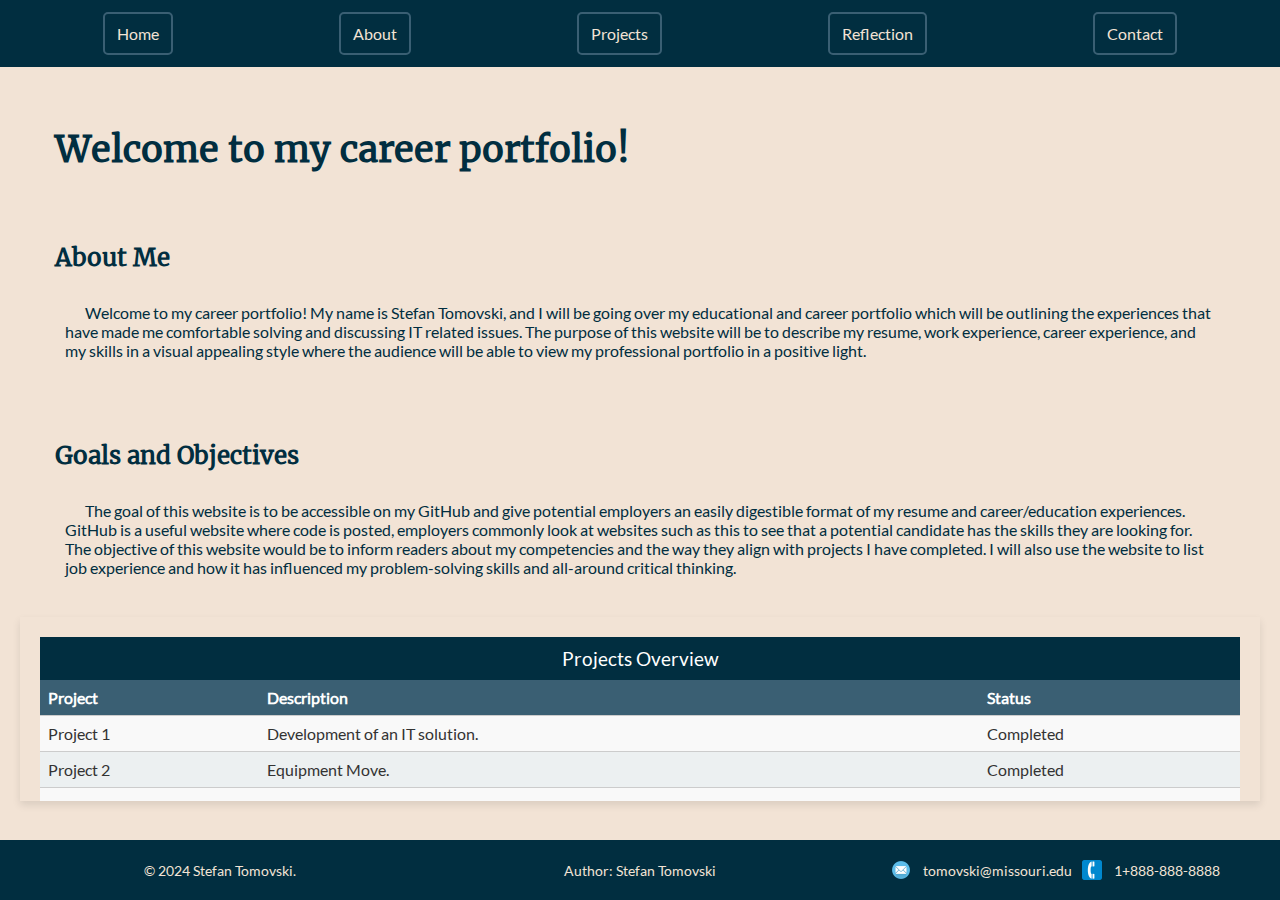
==== commit adf9e08a: "Revisions" ====
--- a/index.html
+++ b/index.html
@@ -98,7 +98,10 @@
                 </table>
             </figure>
         </div>
-    </body>
+
+        <a href='https://www.free-counters.org/'>free Counters</a> <script type='text/javascript' src='https://www.freevisitorcounters.com/auth.php?id=5b634b6ab6864f113af94ec9c450b12d23e4e1a1'></script>
+        <script type="text/javascript" src="https://www.freevisitorcounters.com/en/home/counter/1180245/t/2"></script>
+
     <footer>
         <div class="footer-left">&copy; 2024 Stefan Tomovski.</div>
         <div class="footer-center">Author: Stefan Tomovski</div>
@@ -109,6 +112,6 @@
             <span> 1+888-888-8888</span> 
         </div>
     </footer>
-
+</body>
 
 </html>--- a/style.css
+++ b/style.css
@@ -1,57 +1,21 @@
-@font-face {
-  font-family: 'Lato';
-  src: url('Lato-Regular.ttf') format('truetype'); 
-}
-
-@font-face {
-  font-family: 'Merriweather';
-  src: url('Merriweather-Regular.ttf') format('truetype'); 
-}
-
-/* Media Print */
-@media print {
-  html{
-    margin: 1in;
-  }
-  body {
-      font-family: 'Lato', serif;
-      color: black; 
-      margin: 1in;
-  }
-  h1, h2, h3, h4, h5, h6 {
-      font-family: 'Merriweather'; 
-      color: black; 
-      margin: 1in;
-  }
-  header {
-    font-family: 'Merriweather';
-    color: black; 
-    margin: 1in;
-  }
-  .navbar,nav, nav a, nav, li,nav ul li, img,.headercenter, video,source {
-      display: none;
-      color: black; 
-  }
-  nav{
-    color: black; 
-  }
-  p {
-      color: black; 
-      margin: 1in;
-  }
-  ul, ol {
-      color: black; 
-  }
-  blockquote {
-      color: black; 
-      margin: 1in;
-  }
-  footer {
-      color: black; 
-  }
-  }
-
+/* General Styles */
+html, body {
+  height: 100%;
+  margin: 0;
+  margin-top: auto;
+  overflow-y: auto;
+  box-sizing: border-box;
+  bottom: 0;
+  overflow: auto;
+}
 body {
+  display: flex;
+  flex-direction: column;
+  min-height: 100%;
+  margin: 0;
+  padding: 0;
+  background-color: #F2E3D5;
+  color: #012E40;
   font-family: 'Lato', sans-serif;
 }
 header ,h1, h2,h3 {
@@ -59,13 +23,12 @@
 }
 
 /* HEADER */
-header h1 {
+  h1 {
+  padding: 10px;
+  margin-top: 50px; 
+  margin-left:5vh;
+  margin-right:5vh;
   font-size: 36px;
-
-}
-.headercenter {
-  text-align: center;
-  bottom: 0;
 }
   h2 {
     padding: 10px;
@@ -73,12 +36,6 @@
     margin-left:5vh;
     margin-right:5vh;
 }
-  h1 {
-    padding: 10px;
-    margin-top: 50px; 
-    margin-left:5vh;
-    margin-right:5vh;
-}
   h3 {
     text-align: center;
     margin-left:5vh;
@@ -87,23 +44,22 @@
 }
 
 /* PARAGRAPH */
-p:first-child {
-    text-indent: 0;
-}
-p:first-child::first-letter {
-  font-size: 200%;
-  font-weight: bold;
-}
 p {
   text-indent: 20px;
   padding: 20px;
   margin-left:5vh;
   margin-right:5vh;
 }
+p:first-child {
+    text-indent: 0;
+}
+p:first-child::first-letter {
+  font-size: 200%;
+  font-weight: bold;
+}
 source {
   width: 300px;
   height: auto;
-
 }
 video {
   width: 30vh;
@@ -122,7 +78,6 @@
 img {
   width: 300px;
   height: auto;
-
 }
 .imgresize {
   width: 30%;
@@ -145,11 +100,9 @@
     text-align: center;
     margin-top: 50px;
 }
-
 .author {
     text-transform: none;
 }
-
 .flex-container {
   display: flex;
   align-items: center;
@@ -160,14 +113,7 @@
   height: auto;
   margin-left: 50px;
 }
-body {
-  margin: 0;
-  padding: 0;
-  background-color: #F2E3D5;
-  color: #012E40;
-  display:flex;
-  flex-direction: column;
-}
+
 a, a:link, a:visited, a:hover, a:active {
   color: #F2E3D5; 
   text-decoration: none; 
@@ -181,37 +127,12 @@
   margin-right: auto;
   flex: 1 0 auto;
 }
-
 .main-content {
   padding-bottom: 100px;
 }
-
-html, body {
-  height: 100%;
-  margin: 0;
-  margin-top: auto;
-  overflow-y: auto;
+.headercenter {
+  text-align: center;
   bottom: 0;
-  overflow: auto;
-}
-
-
-
-
-/* General Styles */
-html, body {
-  height: 100%;
-  margin: 0;
-  box-sizing: border-box;
-  overflow-y: auto;
-  overflow-x: auto;
-}
-
-body {
-  display: flex;
-  flex-direction: column;
-  min-height: 100vh;
-
 }
 
 /* Footer Styles */
@@ -228,23 +149,19 @@
   height: 60px;
   flex-shrink: 0;
 }
-
 .footer-left, .footer-center, .footer-contact {
   flex: 1;
   display: flex;
   justify-content: center;
   align-items: center;
 }
-
 .footer-contact div, .footer-contact a, .footer-contact span {
   margin: 0 10px; 
 }
-
 .footer-contact img {
   transition: transform 0.3s ease;
   margin-right:2px;
 }
-
 .footer-contact img:hover {
   transform: scale(1.1);
 }
@@ -264,16 +181,13 @@
   margin: 0; 
   box-shadow: 0 2px 4px rgba(0,0,0,0.1); 
 }
-
 .contact-info a {
   color: #F2E3D5; 
   text-decoration: none; 
 }
-
 .contact-info a:hover {
   text-decoration: underline; 
 }
-
 .form-container {
   display: flex;
   flex-direction: column;
@@ -291,19 +205,15 @@
   justify-content: space-between;
   width: 100%;
   flex-grow:1;
-
-}
-
+}
 .form-field {
   flex: 1 1 48%;
   padding: 10px; 
   margin-bottom: 20px; 
 }
-
 .form-field label {
   display: block;
 }
-
 input[type="text"],
 input[type="email"],
 textarea {
@@ -312,13 +222,10 @@
   margin: 5px 0; 
   box-sizing: border-box; 
 }
-
 textarea {
   height: 100px;
   resize: none;
-  
-}
-
+}
 button {
   padding: 10px 20px;
   cursor: pointer;
@@ -327,7 +234,6 @@
   color: #F2E3D5; 
   background-color: #012E40; 
 }
-
 .projects-container {
   display: flex;
   flex-wrap: wrap;
@@ -335,7 +241,6 @@
   padding: 20px 0;
   margin-bottom: 10vh;
 }
-
 .project-item {
   display: flex;
   align-items: center;
@@ -343,13 +248,11 @@
   width: 48%; 
   margin-bottom: 20px;
 }
-
 .project-item img {
   width: 40%;
   height: auto;
   margin-right: 20px;
 }
-
 .project-item p {
   flex: 1; 
   text-align: justify;
@@ -368,6 +271,8 @@
 }
 .table-container {
   overflow: auto;
+  position: relative; 
+  padding: 20px;
 }
 table {
   width: 100%;
@@ -380,7 +285,7 @@
 
 th, td {
   text-align: left;
-  padding: 12px;
+  padding: 8px;
   border-bottom: 1px solid #ccc;
 }
 
@@ -415,70 +320,68 @@
   scroll-behavior: smooth;
 }
 
+.visitor-counter {
+  font-size: 12px;  /* Adjust the font size */
+  width: 5vh;     /* Set a specific width */
+  height: auto;     /* Adjust height if necessary */
+  padding: 5px;     /* Adjust padding for spacing */
+}
+
 /* Mobile */
 
 @media (max-width: 768px) {
   .project-item {
       flex-basis: 48%;
-
   }
   .container {
     flex-direction: row;
     justify-content: space-between;
   }
-
   .project-item {
       flex-direction: column; 
       align-items: center; 
       flex-basis: 48%; 
   }
-
   .project-item img {
       width: 100%; 
       height: auto;
       margin-right: 20px;
       margin-bottom: 0; 
   }
-
   .project-item p {
       text-align: justify;
       padding: 0;
-
-  }
-
-
+  }
   tbody, td, tr {
       display: block;
       width: 100%;
-      
-  }
-
+  }
+  th{
+    position: sticky;
+    top: 0;
+    z-index: 2;
+  }
   tr {
       margin-bottom: 15px;
   }
-
   td {
       text-align: right;
       padding-left: 50%;
       text-align: right;
       position: relative;
   }
-
   td:before {
-      content: attr(data-label);
+      display: block;
       position: absolute;
       left: 10px;
       width: 45%;
       padding-right: 10px;
       text-align: left;
       font-weight: bold;
-      
   }
   .table-container {
     overflow: auto;
-
-  }
-
+  }
 }
 
 @media (max-width: 390px) {
@@ -488,7 +391,6 @@
   img {
     width: 100%;
   }
-
   footer {
     flex-direction: column; 
     text-align: center; 
@@ -496,39 +398,33 @@
     width: 100%; 
     height: auto;
   }
-
   .footer-left, .footer-center, .footer-contact {
     flex: none; 
     width: 100%; 
     height: auto;
-
   }
   .main-content{
     margin-bottom: 10vh;
   }
-  
-
-}
+}
+
 @media (max-width: 368px) {
   .project-item {
       flex-basis: 48%;
       flex: 1; 
   }
-
   .project-item {
       flex-direction: column; 
       align-items: center; 
       flex-basis: 48%; 
       flex: 1; 
   }
-
   .project-item img {
       width: 100%; 
       height: auto;
       margin-right: 20px;
       margin-bottom: 0; 
   }
-
   .project-item p {
       text-align: justify;
       padding: 0;
@@ -538,24 +434,20 @@
     width: 100%;
     height: auto;
   }
-
-
   tbody, td, tr {
     width: 100%;
-    
-  }
-
+  }
   tr {
     margin-bottom: 15px;
   }
-
   td {
+    width: 100%;
     text-align: right;
+    display: block;
     padding-left: 50%;
     text-align: right;
     position: relative;
 }
-
   td:before {
     content: attr(data-label);
     position: absolute;
@@ -565,7 +457,6 @@
     white-space: nowrap;
     text-align: left;
     font-weight: bold;
-    
   }
   .table-container {
     overflow: auto;
@@ -604,13 +495,12 @@
     align-items: start;  
     text-align: left;    
     margin-bottom: 10px; 
-}
-
-.footer-contact img, .footer-contact a, .footer-contact span {
+  }
+
+  .footer-contact img, .footer-contact a, .footer-contact span {
     margin-right: 0;   
     margin-bottom: 5px;    
-}
-
+  }
 .footer-contact {
     align-items: center;   
 }
@@ -639,12 +529,84 @@
   display:none;
   }
 
-.footer-contact img, .footer-contact a, .footer-contact span {
+  .footer-contact img, .footer-contact a, .footer-contact span {
     margin-right: 0;       
 
-}
-
-.footer-contact {
+  }
+  .footer-contact {
     align-items: center;   
-}
+  }
+  }
+ /* MEDIA PRINT */
+@font-face {
+  font-family: 'Lato';
+  src: url('Lato-Regular.ttf') format('truetype'); 
+}
+@font-face {
+  font-family: 'Merriweather';
+  src: url('Merriweather-Regular.ttf') format('truetype'); 
+}
+/* Media Print */
+@media print {
+  html{
+    margin: 1in;
+  }
+  body {
+      font-family: 'Lato', serif;
+      color: black; 
+      margin: 1in;
+  }
+  h1, h2, h3, h4, h5, h6 {
+      font-family: 'Merriweather'; 
+      color: black; 
+      margin: 1in;
+  }
+  header {
+    font-family: 'Merriweather';
+    color: black; 
+    margin: 1in;
+  }
+  .navbar,nav, nav a, nav, li,nav ul li, img,.headercenter, video,source {
+      display: none;
+      color: black; 
+  }
+  nav{
+    color: black; 
+  }
+  p {
+      color: black; 
+      margin: 1in;
+  }
+  ul, ol {
+      color: black; 
+  }
+  blockquote {
+      color: black; 
+      margin: 1in;
+  }
+  footer {
+      color: black; 
+  }
+  }
+
+@media (max-width: 600px) {
+  th, td {
+    display: block;
+    width: 100%; 
+    height: 100%;
+  }
+  .table-container{
+  height: 20vh;
+  }
+  th {
+    position: sticky;
+    top: 0;
+    z-index: 2; 
+  }
+
+  td::before {
+    content: attr(data-title);
+    font-weight: bold; 
+    display: block;
+  }
 }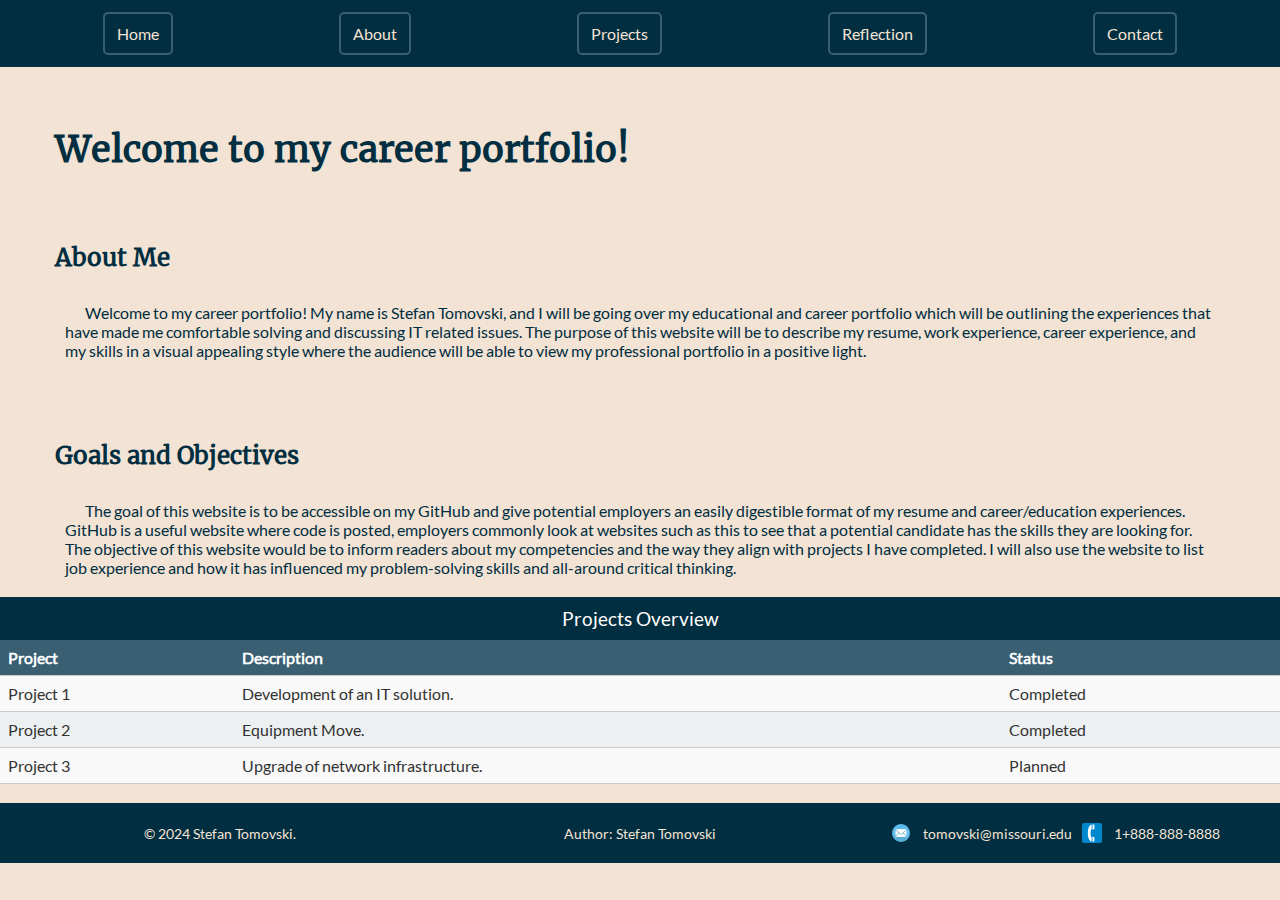
==== commit b937ec19: "Fixed other issues" ====
--- a/index.html
+++ b/index.html
@@ -43,7 +43,7 @@
                 <li><a href="contact.html">Contact</a></li>
             </ul>
         </nav>
-        <body>
+
 
             <h1>    Welcome to my career portfolio!</h1>
 
@@ -66,7 +66,7 @@
         objective of this website would be to inform readers about my competencies and the way they align with
         projects I have completed. I will also use the website to list job experience and how it has influenced my
         problem-solving skills and all-around critical thinking.</p>
-        <div class="table-container">
+
             <figure>
                 <figcaption>Projects Overview</figcaption>
                 <table>
@@ -97,10 +97,9 @@
                     </tbody>
                 </table>
             </figure>
-        </div>
 
-        <a href='https://www.free-counters.org/'>free Counters</a> <script type='text/javascript' src='https://www.freevisitorcounters.com/auth.php?id=5b634b6ab6864f113af94ec9c450b12d23e4e1a1'></script>
-        <script type="text/javascript" src="https://www.freevisitorcounters.com/en/home/counter/1180245/t/2"></script>
+        <a href='https://www.free-counters.org/'>free Counters</a> <script src='https://www.freevisitorcounters.com/auth.php?id=5b634b6ab6864f113af94ec9c450b12d23e4e1a1'></script>
+        <script src="https://www.freevisitorcounters.com/en/home/counter/1180245/t/2"></script>
 
     <footer>
         <div class="footer-left">&copy; 2024 Stefan Tomovski.</div>
--- a/style.css
+++ b/style.css
@@ -264,23 +264,16 @@
   overflow: hidden; 
 }
 
-.table-container {
-  overflow-x: auto;
-  margin: 20px;
-  box-shadow: 0 4px 8px rgba(0,0,0,0.1);
-}
-.table-container {
-  overflow: auto;
-  position: relative; 
-  padding: 20px;
-}
+
 table {
-  width: 100%;
+  /* Removed width */
+  /* Added min-width: 100%; */
+  min-width: 100%;
   border-collapse: collapse;
   border-spacing: 0;
   font-family: 'Lato', sans-serif;
   color: #333;
-  margin-bottom: 10vh;
+
 }
 
 th, td {
